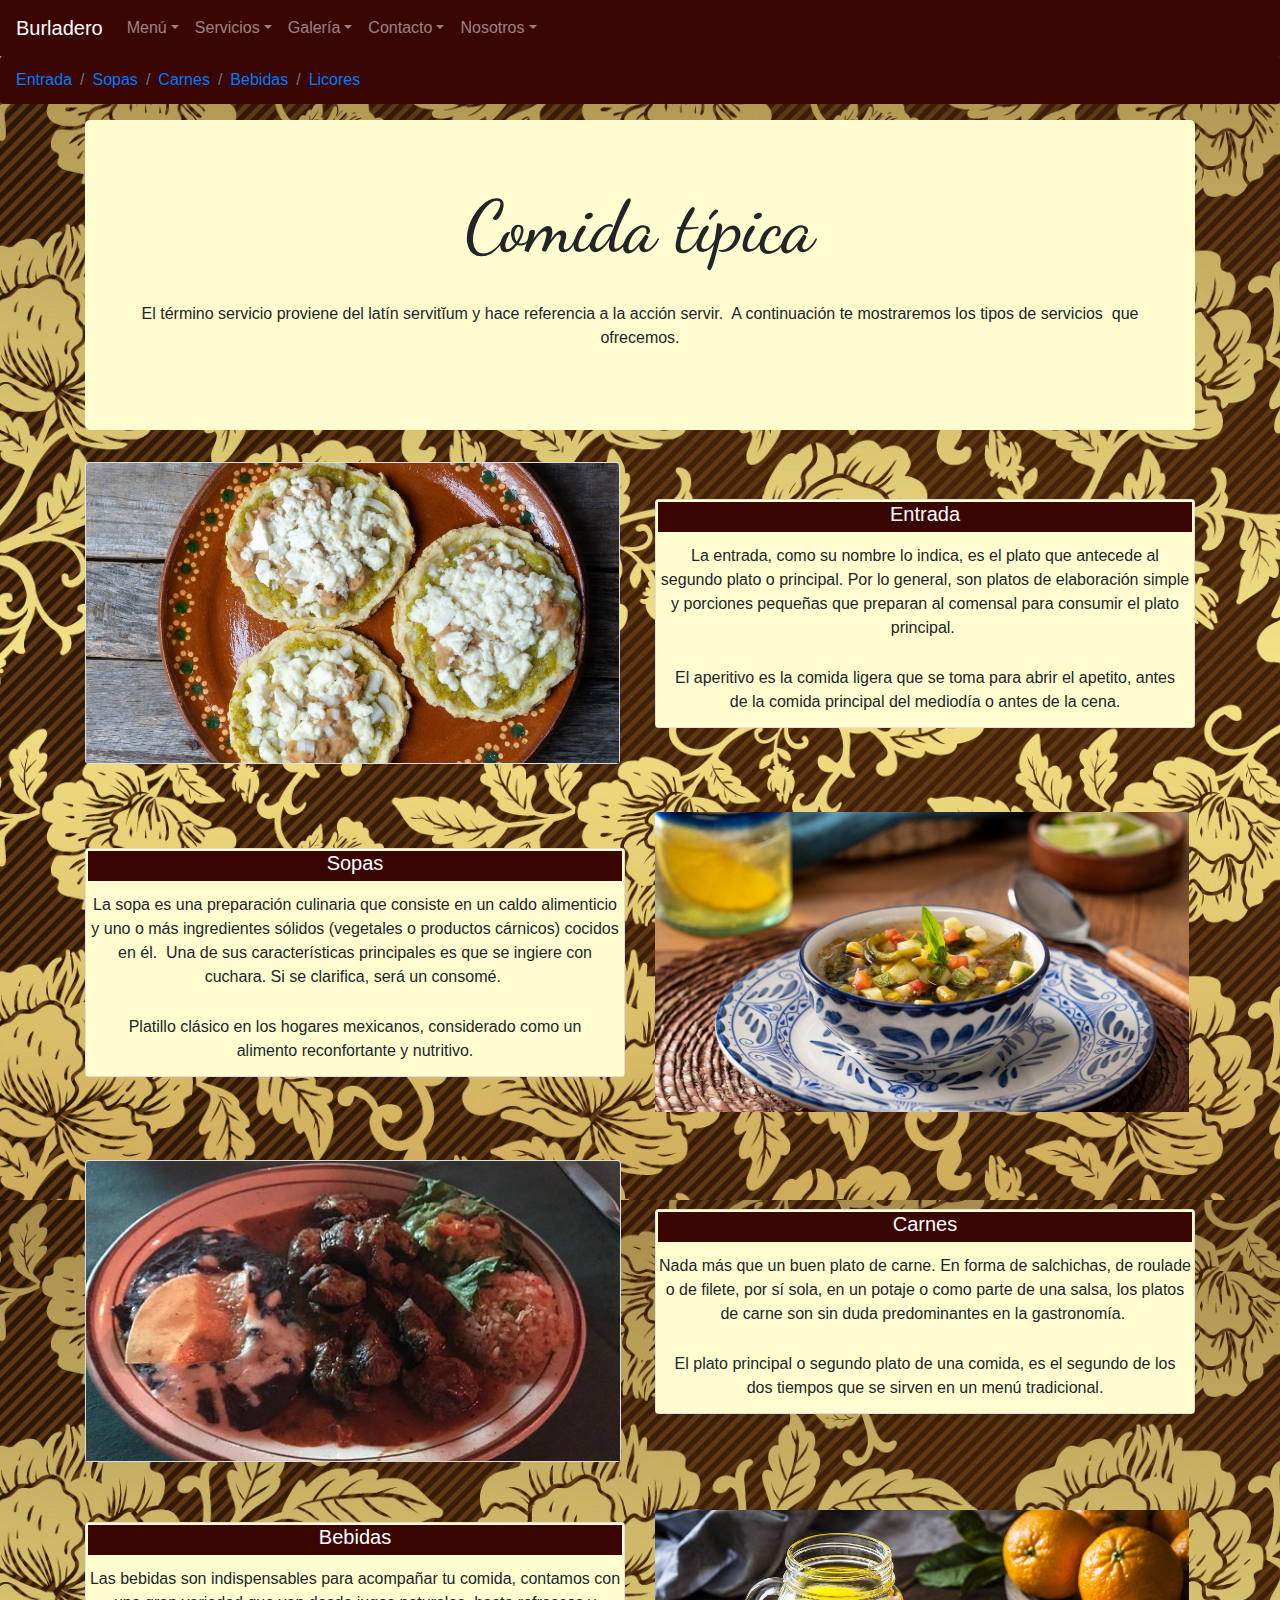
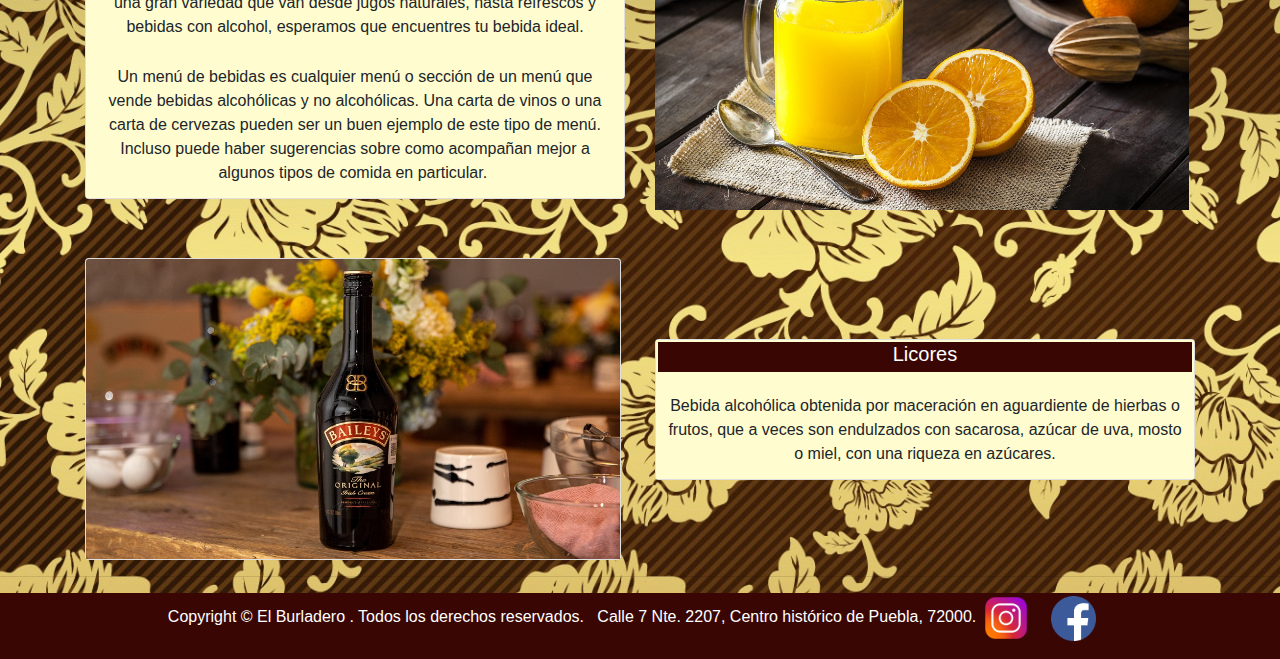
==== Menu comida.html @ 281fccff "Add files via upload" ====
<!DOCTYPE html>
<html lang="en">
  <head>
    <meta charset="utf-8">
    <meta http-equiv="X-UA-Compatible" content="IE=edge">
    <meta name="viewport" content="width=device-width, initial-scale=1">
    <title>El burladero Comida típica</title>
	  
	   <link rel="preconnect" href="https://fonts.googleapis.com">
<link rel="preconnect" href="https://fonts.gstatic.com" crossorigin>
<link href="https://fonts.googleapis.com/css2?family=Dancing+Script&display=swap" rel="stylesheet">
	  
    <!-- Bootstrap -->
    <link href="css/estilos.css" rel="stylesheet">
  </head>
  <body>
  
	   <nav class="navbar navbar-expand-lg navbar-dark bg-dark">
      <a class="navbar-brand" href="Index.html">Burladero</a>
      <button class="navbar-toggler" type="button" data-toggle="collapse" data-target="#navbarSupportedContent" aria-controls="navbarSupportedContent" aria-expanded="false" aria-label="Toggle navigation">
      <span class="navbar-toggler-icon"></span>
      </button>
     <div class="collapse navbar-collapse" id="navbarSupportedContent">
        <ul class="navbar-nav mr-auto">
			
			<li class="nav-item dropdown">
            <a class="nav-link dropdown-toggle" href="#" id="navbarDropdown" role="button" data-toggle="dropdown" aria-haspopup="true" aria-expanded="false">Menú</a>
            <div class="dropdown-menu" aria-labelledby="navbarDropdown">
              <a class="dropdown-item" href="Menu comida.html">Menú</a>
              <div class="dropdown-divider"></div>
              <a class="dropdown-item" href="Entrada.html">Entrada</a>
			  <a class="dropdown-item" href="sopas.html">Sopas</a>
			  <a class="dropdown-item" href="Carnes.html">Carnes</a>
			  <a class="dropdown-item" href="Bebidas.html">Bebidas</a>
			  <a class="dropdown-item" href="Licores.html">Licores</a>
            </div>
          </li>
			
			
          <li class="nav-item dropdown">
            <a class="nav-link dropdown-toggle" href="#" id="navbarDropdown" role="button" data-toggle="dropdown" aria-haspopup="true" aria-expanded="false">Servicios</a>
            <div class="dropdown-menu" aria-labelledby="navbarDropdown">
              <a class="dropdown-item" href="ServicioComida.html">Comida típica</a>
              <a class="dropdown-item" href="ServiciosGenerales.html">Servicios Generales</a>
            </div>
          </li>
			
		 <li class="nav-item dropdown">
            <a class="nav-link dropdown-toggle" href="#" id="navbarDropdown" role="button" data-toggle="dropdown" aria-haspopup="true" aria-expanded="false">Galería</a>
            <div class="dropdown-menu" aria-labelledby="navbarDropdown">
              <a class="dropdown-item" href="Galería.html">Restaurant</a>
              <a class="dropdown-item" href="Público.html">Público</a>
       
            </div>
          </li>
			
<li class="nav-item dropdown">
            <a class="nav-link dropdown-toggle" href="#" id="navbarDropdown" role="button" data-toggle="dropdown" aria-haspopup="true" aria-expanded="false">Contacto</a>
            <div class="dropdown-menu" aria-labelledby="navbarDropdown">
              <a class="dropdown-item" href="Contacto.html">Contacto</a>
              <a class="dropdown-item" href="Sugerencias.html">Sugerencias</a>            </div>
          </li>
			
	
		<li class="nav-item dropdown">
            <a class="nav-link dropdown-toggle" href="#" id="navbarDropdown" role="button" data-toggle="dropdown" aria-haspopup="true" aria-expanded="false">Nosotros</a>
            <div class="dropdown-menu" aria-labelledby="navbarDropdown">
              <a class="dropdown-item" href="Historia.html">Historia</a>
              <a class="dropdown-item" href="Mision.html">Misión y Visión</a>            </div>
          </li>
			
	    </ul>
      </div>
  </nav>
	 
<ul class="breadcrumb rojo">
<li class="breadcrumb-item"><a href="Entrada.html">Entrada</a></li>
<li class="breadcrumb-item"><a href="sopas.html">Sopas</a></li>
<li class="breadcrumb-item"><a href="Carnes.html">Carnes</a></li>
<li class="breadcrumb-item"><a href="Bebidas.html">Bebidas</a></li>
<li class="breadcrumb-item"><a href="Licores.html">Licores</a></li>
</ul>
	  
    <div class="container mt-2">
      <div class="row">
        <div class="col-12">
          <div class="jumbotron">
            <h1 class="text-center">Comida típica</h1> <br>
          
            <p class="text-center">El término servicio proviene del latín servitĭum y hace referencia a la acción servir.&nbsp; A continuación te mostraremos los tipos de servicios&nbsp; que ofrecemos.</p>
</div>
        </div>
      </div>
    </div>
	  
	  
    <div class="container">
      <div class="row">
        <div class="text-center col-md-6 col-12">
           <div class="card">
           <a href="Entrada.html"> <img class="card-img-top" src="images/chalupas.jfif" alt="Card image cap" height="300px"></a>
         
          </div>
        </div>
        <div class="text-center col-md-6 col-12">
		<div class="white">
                    <div class="card">
          
            <div class="card-body cardsize">
              <h5 class="card-title">Entrada</h5>
              <p class="card-text">La entrada, como su nombre lo indica, es el plato que antecede al segundo plato o principal. Por lo general, son platos de elaboración simple y porciones pequeñas que preparan al comensal para consumir el plato principal.&nbsp;</p>
              <p class="card-text">El aperitivo es la comida ligera que se toma para abrir el apetito, antes de la comida principal del mediodía o antes de la cena.</p>
            </div>
            </div>
          </div>
        </div>
      </div>
    </div>
	   <br><br>
	  
 <div class="container">
      <div class="row">
        <div class="text-center col-md-6 col-12">
           <div class="card">
           <div class="white">          
            <div class="card-body cardsize">
              <h5 class="card-title">Sopas</h5>
              <p class="card-text">La sopa es una preparación culinaria que consiste en un caldo alimenticio y uno o más ingredientes sólidos (vegetales o productos cárnicos) cocidos en él. ​ Una de sus características principales es que se ingiere con cuchara. Si se clarifica, será un consomé.&nbsp;</p>
              <p class="card-text">Platillo clásico en los hogares mexicanos, considerado como un alimento reconfortante y nutritivo.</p>
            </div>
            </div>
         
          </div>
        </div>
        <div class="text-center col-md-6 col-12">
			<a href="sopas.html"><img class="card-img-top" src="images/Sopa poblana.jpg" alt="Card image cap" height="300px"></a>
		
          </div>
        </div>
      </div>
    
   <br><br>
	  
 <div class="container">
      <div class="row">
        <div class="text-center col-md-6 col-12">
           <div class="card">
            <a href="Carnes.html"><img class="card-img-top" src="images/filete azteca.jpg" alt="Card image cap" height="300px"></a>
         
          </div>
        </div>
        <div class="text-center col-md-6 col-12">
		<div class="white">
                    <div class="card">
          
            <div class="card-body cardsize">
              <h5 class="card-title">Carnes</h5>
              <p class="card-text">Nada más  que un buen plato de carne. En forma de salchichas, de roulade o de filete, por sí sola, en un potaje o como parte de una salsa, los platos de carne son sin duda predominantes en la gastronomía.&nbsp;</p>
              <p class="card-text">El plato principal o segundo plato​ de una comida, es el segundo de los dos tiempos que se sirven en un menú tradicional.</p>
            </div>
            </div>
          </div>
        </div>
      </div>
    </div>
	  <br> <br>
	  
	   <div class="container">
      <div class="row">
        <div class="text-center col-md-6 col-12">
           <div class="card">
           <div class="white">          
            <div class="card-body cardsize">
              <h5 class="card-title">Bebidas</h5>
              <p class="card-text">Las bebidas son indispensables para acompañar tu comida, contamos con una gran variedad que van desde jugos naturales, hasta refrescos y bebidas con alcohol, esperamos que encuentres tu bebida ideal.</p>
              <p class="card-text">Un menú de bebidas es cualquier menú o sección de un menú que vende bebidas alcohólicas y no alcohólicas. Una carta de vinos o una carta de cervezas pueden ser un buen ejemplo de este tipo de menú. Incluso puede haber sugerencias sobre como acompañan mejor a algunos tipos de comida en particular.&nbsp;</p>
            </div>
            </div>
         
          </div>
        </div>
        <div class="text-center col-md-6 col-12">
			<a href="Bebidas.html"><img class="card-img-top" src="images/naranjada.jpg" alt="Card image cap" height="300px"></a>
		
          </div>
        </div>
      </div> <br> <br>
	  
	  <div class="container">
      <div class="row">
        <div class="text-center col-md-6 col-12">
           <div class="card">
           <a href="Licores.html"> <img class="card-img-top" src="images/baileys.jpg" alt="Card image cap" height="300px"> </a>
         
          </div>
        </div>
        <div class="text-center col-md-6 col-12">
		<div class="white">
                    <div class="card">
          
            <div class="card-body cardsize">
              <h5 class="card-title">Licores</h5>
              <p class="card-text">Bebida alcohólica obtenida por maceración en aguardiente de hierbas o frutos, que a veces son endulzados con sacarosa, azúcar de uva, mosto o miel, con una riqueza en azúcares.</p>
			</div>
            </div>
          </div>
        </div>
      </div>
		 </div>  
    <hr>
    <footer class="text-center">
      <div class="container">
        <div class="row">
          <div class="col-footer">
             <p class="text-white">Copyright © El Burladero . Todos los derechos reservados.&nbsp; &nbsp;Calle 7 Nte. 2207, Centro histórico de Puebla, 72000.  <a href="https://www.instagram.com/burladeropuebla/" target="_blank">	<img class="mr-3" src="images/Instragram icon.png" alt="Generic placeholder image" width="50px"> </a>
				<a href="https://www.facebook.com/BURLADEROPUEBLA" target="_blank">	<img class="mr-3" src="images/Facebook icon.png" alt="Generic placeholder image" width="45px" > </a></p>
          </div>
        </div>
      </div>
    </footer>
    <!-- jQuery (necessary for Bootstrap's JavaScript plugins) -->
    <script src="js/jquery-3.4.1.min.js"></script>
    <!-- Include all compiled plugins (below), or include individual files as needed -->
    <script src="js/popper.min.js"></script>
    <script src="js/bootstrap-4.4.1.js"></script>
  </body>
</html>
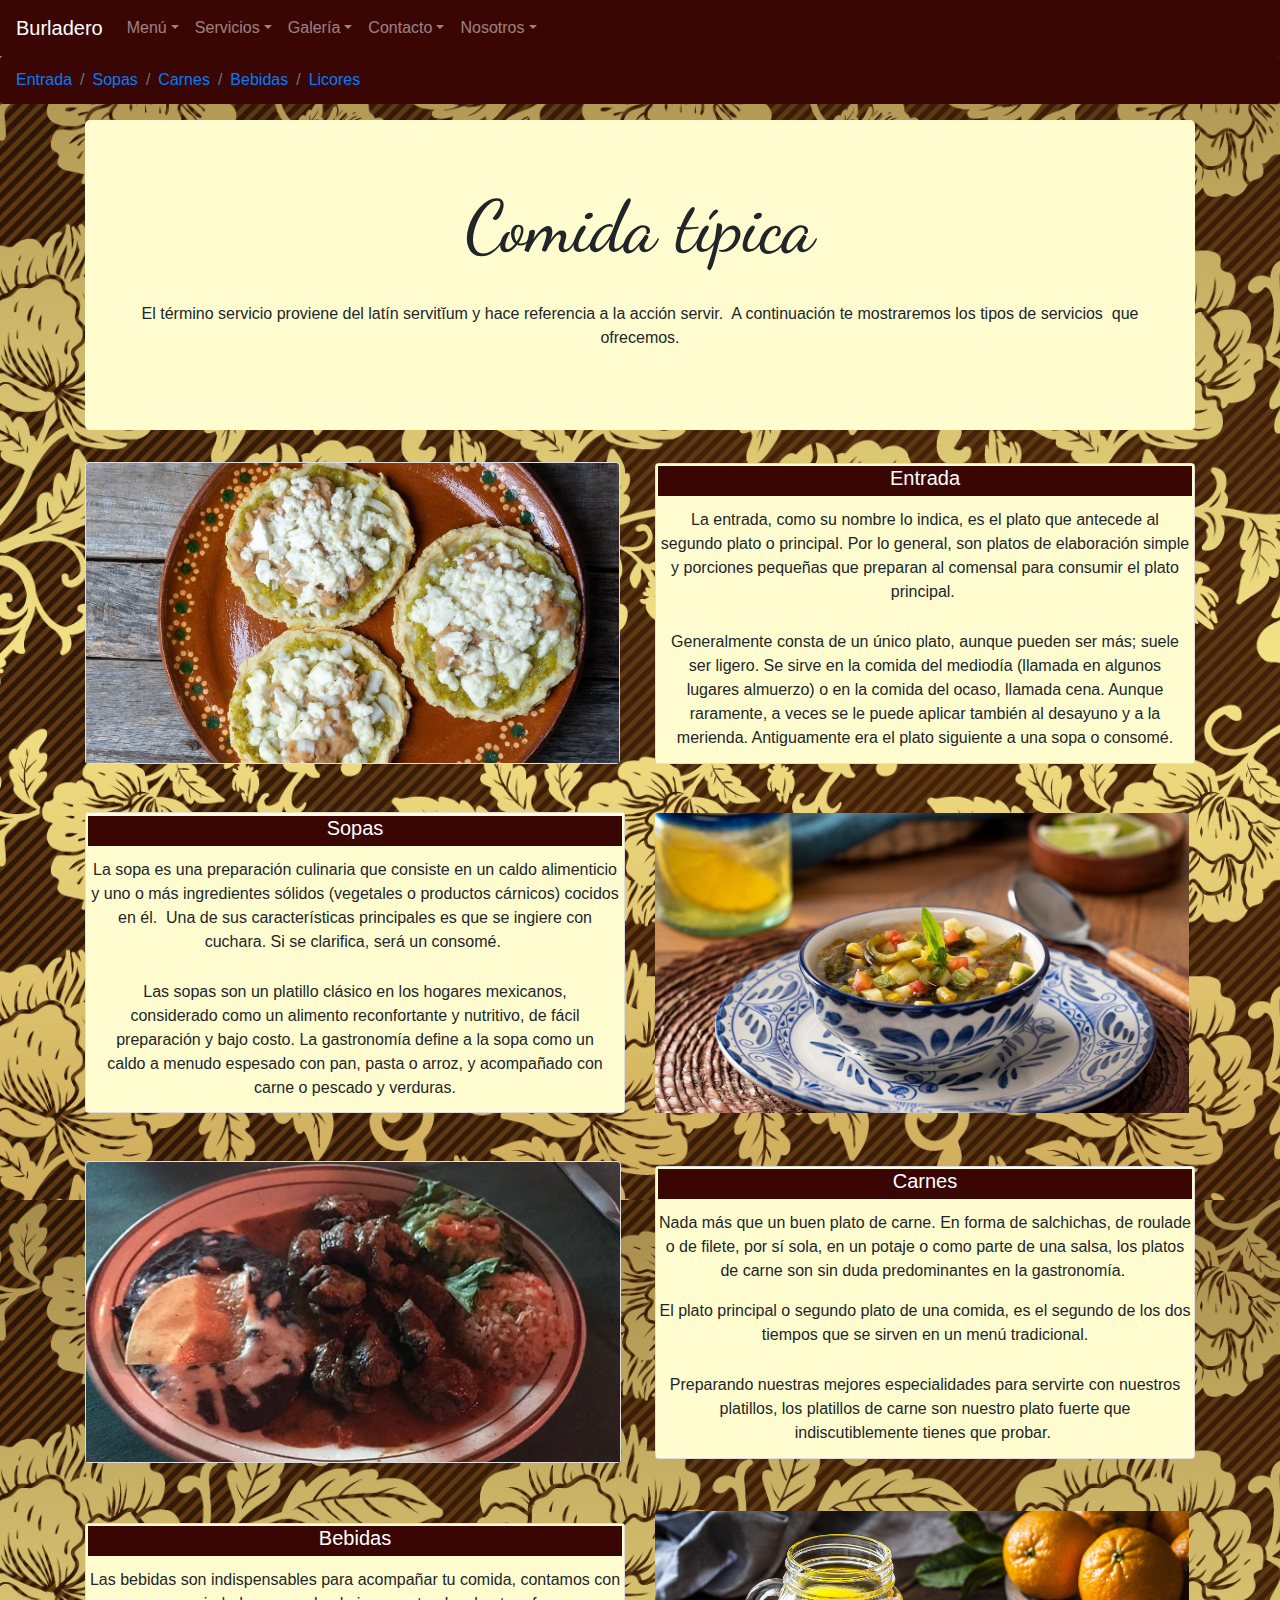
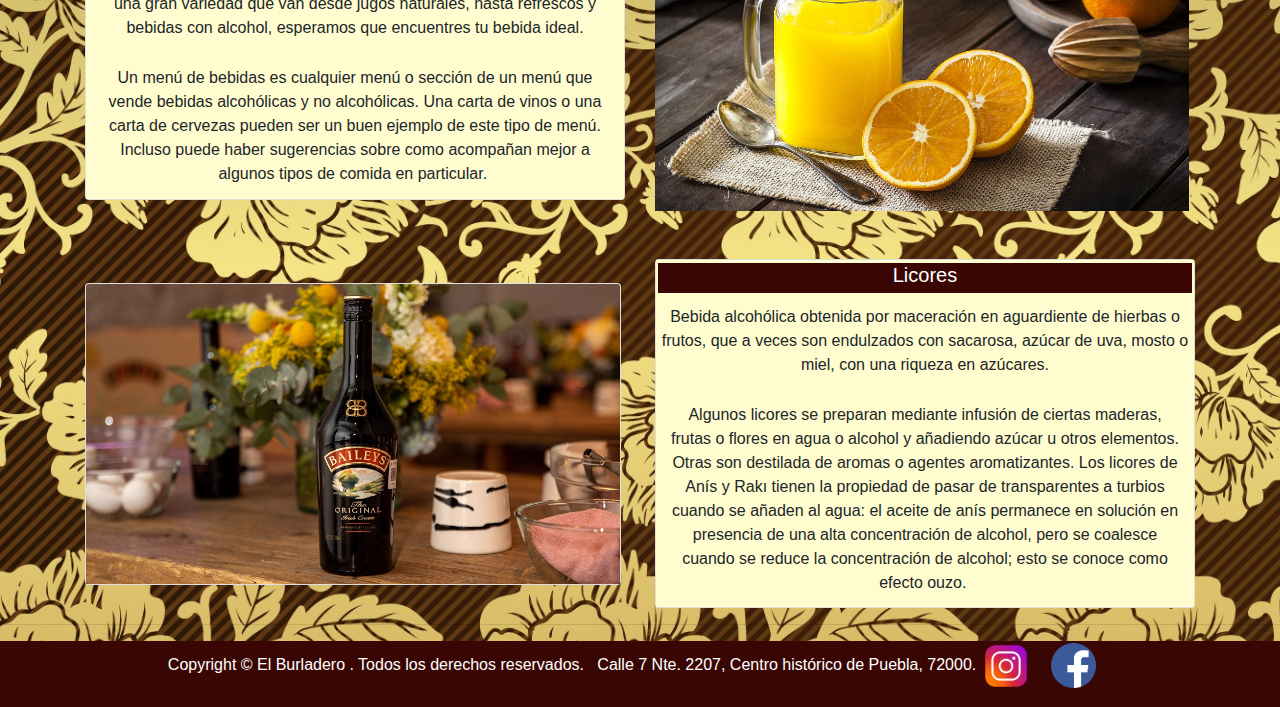
==== commit cb9d7625: "Add files via upload" ====
--- a/Menu comida.html
+++ b/Menu comida.html
@@ -109,7 +109,7 @@
             <div class="card-body cardsize">
               <h5 class="card-title">Entrada</h5>
               <p class="card-text">La entrada, como su nombre lo indica, es el plato que antecede al segundo plato o principal. Por lo general, son platos de elaboración simple y porciones pequeñas que preparan al comensal para consumir el plato principal.&nbsp;</p>
-              <p class="card-text">El aperitivo es la comida ligera que se toma para abrir el apetito, antes de la comida principal del mediodía o antes de la cena.</p>
+              <p class="card-text">Generalmente consta de un único plato, aunque pueden ser más; suele ser ligero. Se sirve en la comida del mediodía (llamada en algunos lugares almuerzo) o en la comida del ocaso, llamada cena. Aunque raramente, a veces se le puede aplicar también al desayuno y a la merienda. Antiguamente era el plato siguiente a una sopa o consomé.​</p>
             </div>
             </div>
           </div>
@@ -126,7 +126,7 @@
             <div class="card-body cardsize">
               <h5 class="card-title">Sopas</h5>
               <p class="card-text">La sopa es una preparación culinaria que consiste en un caldo alimenticio y uno o más ingredientes sólidos (vegetales o productos cárnicos) cocidos en él. ​ Una de sus características principales es que se ingiere con cuchara. Si se clarifica, será un consomé.&nbsp;</p>
-              <p class="card-text">Platillo clásico en los hogares mexicanos, considerado como un alimento reconfortante y nutritivo.</p>
+              <p class="card-text">Las sopas son un platillo clásico en los hogares mexicanos, considerado como un alimento reconfortante y nutritivo, de fácil preparación y bajo costo. La gastronomía define a la sopa como un caldo a menudo espesado con pan, pasta o arroz, y acompañado con carne o pescado y verduras.</p>
             </div>
             </div>
          
@@ -157,6 +157,7 @@
               <h5 class="card-title">Carnes</h5>
               <p class="card-text">Nada más  que un buen plato de carne. En forma de salchichas, de roulade o de filete, por sí sola, en un potaje o como parte de una salsa, los platos de carne son sin duda predominantes en la gastronomía.&nbsp;</p>
               <p class="card-text">El plato principal o segundo plato​ de una comida, es el segundo de los dos tiempos que se sirven en un menú tradicional.</p>
+              <p class="card-text">Preparando nuestras mejores especialidades para servirte con nuestros platillos, los platillos de carne son nuestro plato fuerte que indiscutiblemente tienes que probar.&nbsp;</p>
             </div>
             </div>
           </div>
@@ -201,7 +202,8 @@
             <div class="card-body cardsize">
               <h5 class="card-title">Licores</h5>
               <p class="card-text">Bebida alcohólica obtenida por maceración en aguardiente de hierbas o frutos, que a veces son endulzados con sacarosa, azúcar de uva, mosto o miel, con una riqueza en azúcares.</p>
-			</div>
+              <p class="card-text">Algunos licores se preparan mediante infusión de ciertas maderas, frutas o flores en agua o alcohol y añadiendo azúcar u otros elementos. Otras son destilada de aromas o agentes aromatizantes. Los licores de Anís y Rakı tienen la propiedad de pasar de transparentes a turbios cuando se añaden al agua: el aceite de anís permanece en solución en presencia de una alta concentración de alcohol, pero se coalesce cuando se reduce la concentración de alcohol; esto se conoce como efecto ouzo.&nbsp;</p>
+            </div>
             </div>
           </div>
         </div>
